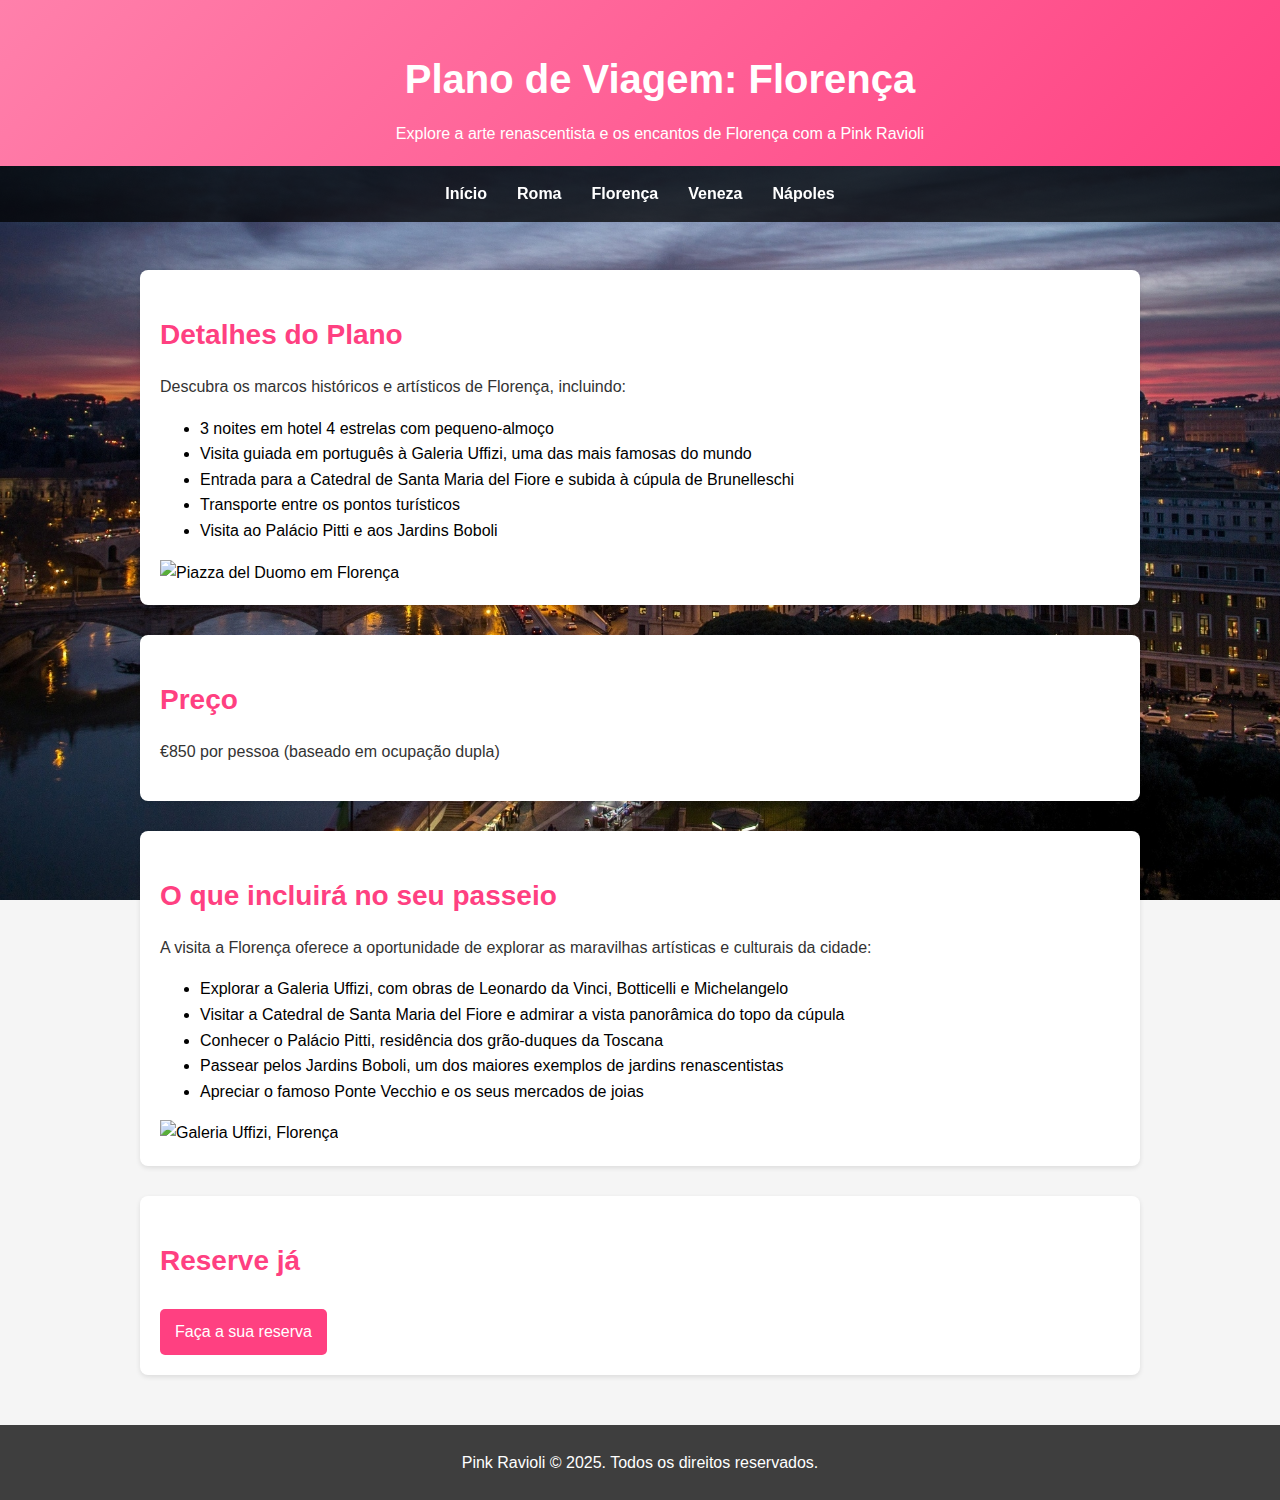
==== florenca.html @ b38cc567 "Add files via upload" ====
<!DOCTYPE html>
<html lang="pt">
<head>
    <meta charset="UTF-8">
    <meta name="viewport" content="width=device-width, initial-scale=1.0">
    <title>Plano de Viagem: Florença</title>
    <link rel="stylesheet" href="style.css">
</head>
<body>
    <header>
        <h1>Plano de Viagem: Florença</h1>
        <p>Explore a arte renascentista e os encantos de Florença com a Pink Ravioli</p>
    </header>
    <nav>
        <ul>
            <li><a href="index.html">Início</a></li>
            <li><a href="roma.html">Roma</a></li>
            <li><a href="florenca.html">Florença</a></li>
            <li><a href="veneza.html">Veneza</a></li>
            <li><a href="napoles.html">Nápoles</a></li>
        </ul>
    </nav>
    <main>
        <section>
            <h2>Detalhes do Plano</h2>
            <p>Descubra os marcos históricos e artísticos de Florença, incluindo:</p>
            <ul>
                <li>3 noites em hotel 4 estrelas com pequeno-almoço</li>
                <li>Visita guiada em português à Galeria Uffizi, uma das mais famosas do mundo</li>
                <li>Entrada para a Catedral de Santa Maria del Fiore e subida à cúpula de Brunelleschi</li>
                <li>Transporte entre os pontos turísticos</li>
                <li>Visita ao Palácio Pitti e aos Jardins Boboli</li>
            </ul>
            <img src="florenca-piazza-del-duomo.jpg" alt="Piazza del Duomo em Florença" style="width:100%; height:auto;">
        </section>
        <section>
            <h2>Preço</h2>
            <p>€850 por pessoa (baseado em ocupação dupla)</p>
        </section>
        <section>
            <h2>O que incluirá no seu passeio</h2>
            <p>A visita a Florença oferece a oportunidade de explorar as maravilhas artísticas e culturais da cidade:</p>
            <ul>
                <li>Explorar a Galeria Uffizi, com obras de Leonardo da Vinci, Botticelli e Michelangelo</li>
                <li>Visitar a Catedral de Santa Maria del Fiore e admirar a vista panorâmica do topo da cúpula</li>
                <li>Conhecer o Palácio Pitti, residência dos grão-duques da Toscana</li>
                <li>Passear pelos Jardins Boboli, um dos maiores exemplos de jardins renascentistas</li>
                <li>Apreciar o famoso Ponte Vecchio e os seus mercados de joias</li>
            </ul>
            <img src="galeria-uffizi.jpg" alt="Galeria Uffizi, Florença" style="width:100%; height:auto;">
        </section>
        <section>
            <h2>Reserve já</h2>
            <a href="reserva.html" class="button">Faça a sua reserva</a>
        </section>
    </main>
    <footer>
        <p>Pink Ravioli &copy; 2025. Todos os direitos reservados.</p>
    </footer>
</body>
</html>
---- style.css ----
body {
    background-color: whitesmoke;
    background-image: url('background.jpg');
    background-size: cover;
    background-attachment: fixed;
    color: #000;
    font-family: 'Poppins', sans-serif;
    font-size: 16px;
    line-height: 1.6;
    margin: 0;
}

header {
    color: white;
    padding: 20px;
    position: fixed;
    top: 0;
    width: 100%;
    background: linear-gradient(135deg, rgb(255, 128, 171), rgb(255, 64, 129));
    text-align: center;
}

nav {
    position: fixed;
    top: 150px;
    width: 100%;
}

header h1 {
    font-size: 40px;
    margin-bottom: 10px;
    font-family: 'Impact', sans-serif;
}

header p {
    font-size: 16px;
    margin: 0;
}

nav ul {
    list-style: none;
    display: flex;
    justify-content: center;
    padding: 15px 0;
    background-color: rgb(0, 0, 0, 0.75);
}

nav ul li {
    margin: 0 15px;
}

nav ul li a {
    color: #fff;
    text-decoration: none;
    font-weight: bold;
    transition: color 0.3s;
}

nav ul li a:hover {
    color: #ff80ab;
}

main {
    padding: 20px;
    max-width: 1200px;
    margin-top: 250px;
}

main section {
    margin-bottom: 30px;
    background-color: rgba(255, 255, 255, 1);
    border-radius: 8px;
    padding: 20px;
    box-shadow: 0 2px 5px rgba(0, 0, 0, 0.1);
}

section h2 {
    color: #ff4081;
    margin-bottom: 15px;
    font-size: 28px;
}

section p {
    color: #333;
}


.planos {
    display: flex;
    gap: 20px;
    flex-wrap: wrap;
    margin-top: 20px;
}

.plano {
    flex: 1;
    min-width: 280px;
    background: #fff;
    border: 2px solid #ff80ab;
    border-radius: 8px;
    padding: 15px;
    box-shadow: 0 2px 5px rgba(0, 0, 0, 0.1);
    transition: transform 0.3s, box-shadow 0.3s;
}

.plano:hover {
    transform: translateY(-5px);
    box-shadow: 0 5px 15px rgba(0, 0, 0, 0.2);
}

.plano h3 {
    color: #ff4081;
    font-size: 24px;
    margin-bottom: 10px;
}

.plano a, .button {
    display: inline-block;
    margin-top: 10px;
    color: #fff;
    background: #ff4081;
    padding: 10px 15px;
    text-decoration: none;
    border-radius: 5px;
    font-size: 16px;
}

.plano a:hover {
    background: #ff80ab;
}

form {
    background: #fff;
    padding: 20px;
    border: 1px solid #ddd;
    border-radius: 8px;
    max-width: 600px;
    margin: 0 auto 30px;
    border: none;
}

form label {
    margin-bottom: 5px;
    font-weight: bold;
    color: #000;
}

form input,
form select,
form textarea {
    width: 95%;
    padding: 10px;
    margin-bottom: 15px;
    border: 1px solid #ddd;
    border-radius: 5px;
    font-size: 16px;
    background: whitesmoke;
    color: #000;
}

form button {
    background: #ff4081;
    color: #fff;
    padding: 10px 20px;
    border: none;
    border-radius: 8px;
    font-size: 16px;
}

form button:hover {
    background: #ff80ab;
}

/* Tabelas */
table {
    width: 100%;
    border-collapse: collapse;
    margin-bottom: 20px;
}

table th,
table td {
    border: 1px solid #ddd;
    padding: 10px;
    text-align: left;
}

table thead {
    background: #ff4081;
    /* Rosa médio */
    color: #fff;
    /* Branco */
}

table tfoot {
    background: #fce4ec;
    /* Rosa claro */
}

/* Rodapé */
footer {
    background: rgba(0, 0, 0, 0.75);
    /* Preto */
    color: #fff;
    /* Branco */
    text-align: center;
    padding: 20px;
}

footer p {
    margin: 5px 0;
}

@media (min-width: 1024px) {
    body {
        text-align: center;
        height: 100vh;
        margin: 0;
    }

    main {
        display: inline-block;
        text-align: left;
        width: 80%;
        border-radius: 10px;
        max-width: 1000px;
        padding: 20px;
        vertical-align: middle;
    }

    footer {
        text-align: center;
    }
}
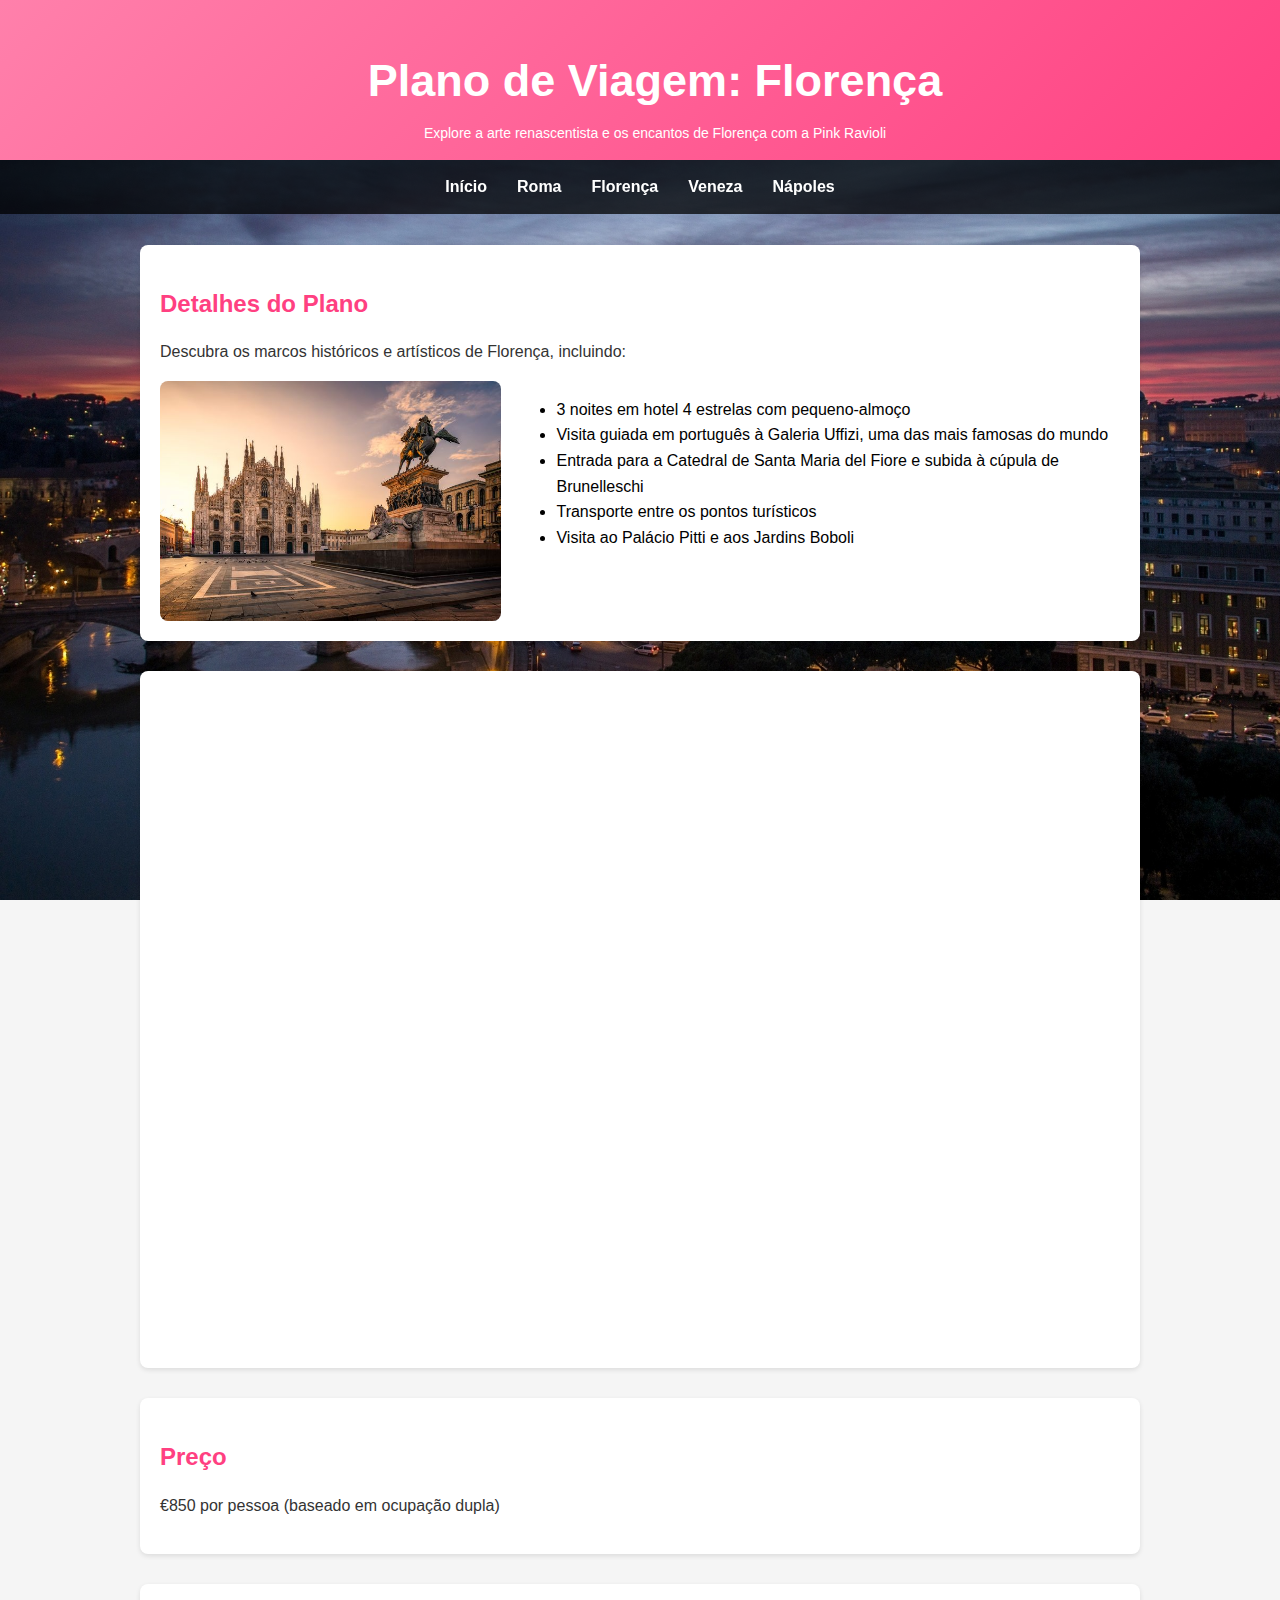
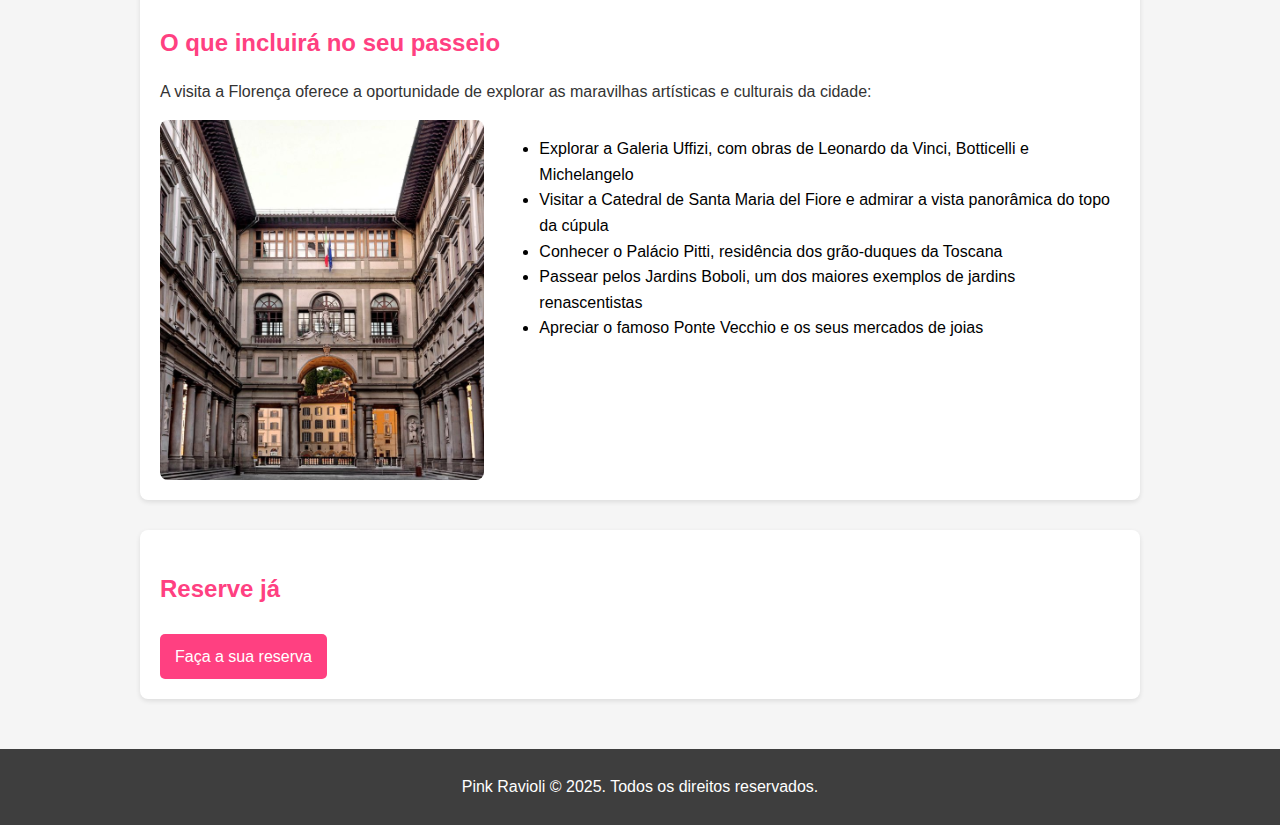
==== commit b56823da: "Add files via upload" ====
--- a/florenca.html
+++ b/florenca.html
@@ -24,6 +24,7 @@
         <section>
             <h2>Detalhes do Plano</h2>
             <p>Descubra os marcos históricos e artísticos de Florença, incluindo:</p>
+            <div id="florenca">
             <ul>
                 <li>3 noites em hotel 4 estrelas com pequeno-almoço</li>
                 <li>Visita guiada em português à Galeria Uffizi, uma das mais famosas do mundo</li>
@@ -31,7 +32,14 @@
                 <li>Transporte entre os pontos turísticos</li>
                 <li>Visita ao Palácio Pitti e aos Jardins Boboli</li>
             </ul>
-            <img src="florenca-piazza-del-duomo.jpg" alt="Piazza del Duomo em Florença" style="width:100%; height:auto;">
+        </div>
+        </section>
+        <section>
+            <iframe width=955px height=650 src="https://www.youtube.com/embed/DfW-Tn231Sk"
+                title="Florence in 4K" frameborder="0"
+                allow="accelerometer; autoplay; clipboard-write; encrypted-media; gyroscope; picture-in-picture"
+                allowfullscreen>
+            </iframe>
         </section>
         <section>
             <h2>Preço</h2>
@@ -40,6 +48,7 @@
         <section>
             <h2>O que incluirá no seu passeio</h2>
             <p>A visita a Florença oferece a oportunidade de explorar as maravilhas artísticas e culturais da cidade:</p>
+            <div id="galeria">
             <ul>
                 <li>Explorar a Galeria Uffizi, com obras de Leonardo da Vinci, Botticelli e Michelangelo</li>
                 <li>Visitar a Catedral de Santa Maria del Fiore e admirar a vista panorâmica do topo da cúpula</li>
@@ -47,7 +56,7 @@
                 <li>Passear pelos Jardins Boboli, um dos maiores exemplos de jardins renascentistas</li>
                 <li>Apreciar o famoso Ponte Vecchio e os seus mercados de joias</li>
             </ul>
-            <img src="galeria-uffizi.jpg" alt="Galeria Uffizi, Florença" style="width:100%; height:auto;">
+        </div>
         </section>
         <section>
             <h2>Reserve já</h2>
--- a/style.css
+++ b/style.css
@@ -12,7 +12,7 @@
 
 header {
     color: white;
-    padding: 20px;
+    padding: 15px;
     position: fixed;
     top: 0;
     width: 100%;
@@ -22,18 +22,18 @@
 
 nav {
     position: fixed;
-    top: 150px;
+    margin-top: -75px;
     width: 100%;
 }
 
 header h1 {
-    font-size: 40px;
-    margin-bottom: 10px;
+    font-size: 33px;
+    margin-bottom: 5px;
     font-family: 'Impact', sans-serif;
 }
 
 header p {
-    font-size: 16px;
+    font-size: 14px;
     margin: 0;
 }
 
@@ -41,7 +41,7 @@
     list-style: none;
     display: flex;
     justify-content: center;
-    padding: 15px 0;
+    padding: 10px 0;
     background-color: rgb(0, 0, 0, 0.75);
 }
 
@@ -60,10 +60,21 @@
     color: #ff80ab;
 }
 
+dl > dh {
+    color: #ff80ab;
+}
+
+iframe {
+    width: 100%;
+    max-width: 100%;
+    border: none;
+    border-radius: 8px;
+}
+
 main {
     padding: 20px;
     max-width: 1200px;
-    margin-top: 250px;
+    margin-top: 190px;
 }
 
 main section {
@@ -100,12 +111,6 @@
     border-radius: 8px;
     padding: 15px;
     box-shadow: 0 2px 5px rgba(0, 0, 0, 0.1);
-    transition: transform 0.3s, box-shadow 0.3s;
-}
-
-.plano:hover {
-    transform: translateY(-5px);
-    box-shadow: 0 5px 15px rgba(0, 0, 0, 0.2);
 }
 
 .plano h3 {
@@ -114,7 +119,8 @@
     margin-bottom: 10px;
 }
 
-.plano a, .button {
+.plano a,
+.button {
     display: inline-block;
     margin-top: 10px;
     color: #fff;
@@ -127,6 +133,38 @@
 
 .plano a:hover {
     background: #ff80ab;
+}
+
+#detalhes-plano, #passeio, #planoveneza, #planogondola, #florenca, #galeria {
+    display: flex;
+    align-items: flex-start;
+    gap: 15px;
+    font-family: Arial, sans-serif;
+    font-size: 16px;
+    line-height: 1.6;
+}
+
+#detalhes-plano::before, #passeio::before, #planoveneza::before, #planogondola::before, #florenca::before, #galeria::before {
+    content: "";
+    display: block;
+    width: 360px;
+    height: 240px;
+    background-size: cover;
+    background-position: center;
+    border-radius: 8px;
+}
+
+#detalhes-plano::before { background-image: url('coliseu-roma.png'); }
+#passeio::before { background-image: url('forum-romano.png'); }
+#planoveneza::before { background-image: url('imagem-veneza.png'); }
+#planogondola::before { background-image: url('gondola-veneza.png'); }
+#florenca::before { background-image: url('florenca-piazza-del-duomo.png'); }
+#galeria::before { background-image: url('galeria-uffizi.png'); width: 360px; height: 360px; }
+
+#copy {
+    text-align: center;
+    position: relative;
+    margin-top: 333px;
 }
 
 form {
@@ -171,7 +209,6 @@
     background: #ff80ab;
 }
 
-/* Tabelas */
 table {
     width: 100%;
     border-collapse: collapse;
@@ -187,35 +224,73 @@
 
 table thead {
     background: #ff4081;
-    /* Rosa médio */
-    color: #fff;
-    /* Branco */
+    color: #fff;
 }
 
 table tfoot {
     background: #fce4ec;
-    /* Rosa claro */
-}
-
-/* Rodapé */
+}
+
 footer {
     background: rgba(0, 0, 0, 0.75);
-    /* Preto */
-    color: #fff;
-    /* Branco */
+    color: #fff;
     text-align: center;
     padding: 20px;
 }
 
 footer p {
     margin: 5px 0;
+}
+
+@media (min-width: 768px) {
+    header h1 {
+        font-size: 45px;
+    }
+
+    nav {
+        margin-top: -71px;
+    }
+
+    nav ul {
+        padding: 12px 0;
+    }
+
+    nav ul li a {
+        font-size: 16px;
+    }
+
+    section h2 {
+        font-size: 24px;
+    }
+
+    .planos {
+        flex-direction: row;
+        flex-wrap: wrap;
+        justify-content: space-between;
+    }
+
+    .plano {
+        flex: 1;
+        min-width: 280px;
+    }
+
+    main {
+        padding: 20px;
+        margin-top: 215px;
+    }
 }
 
 @media (min-width: 1024px) {
     body {
         text-align: center;
-        height: 100vh;
-        margin: 0;
+    }
+
+    nav {
+        margin-top: 144px;
+    }
+
+    nav ul {
+        padding: 14px 0;
     }
 
     main {
@@ -225,10 +300,11 @@
         border-radius: 10px;
         max-width: 1000px;
         padding: 20px;
-        vertical-align: middle;
+        margin-top: 225px;
+        
     }
 
     footer {
         text-align: center;
     }
-}+}
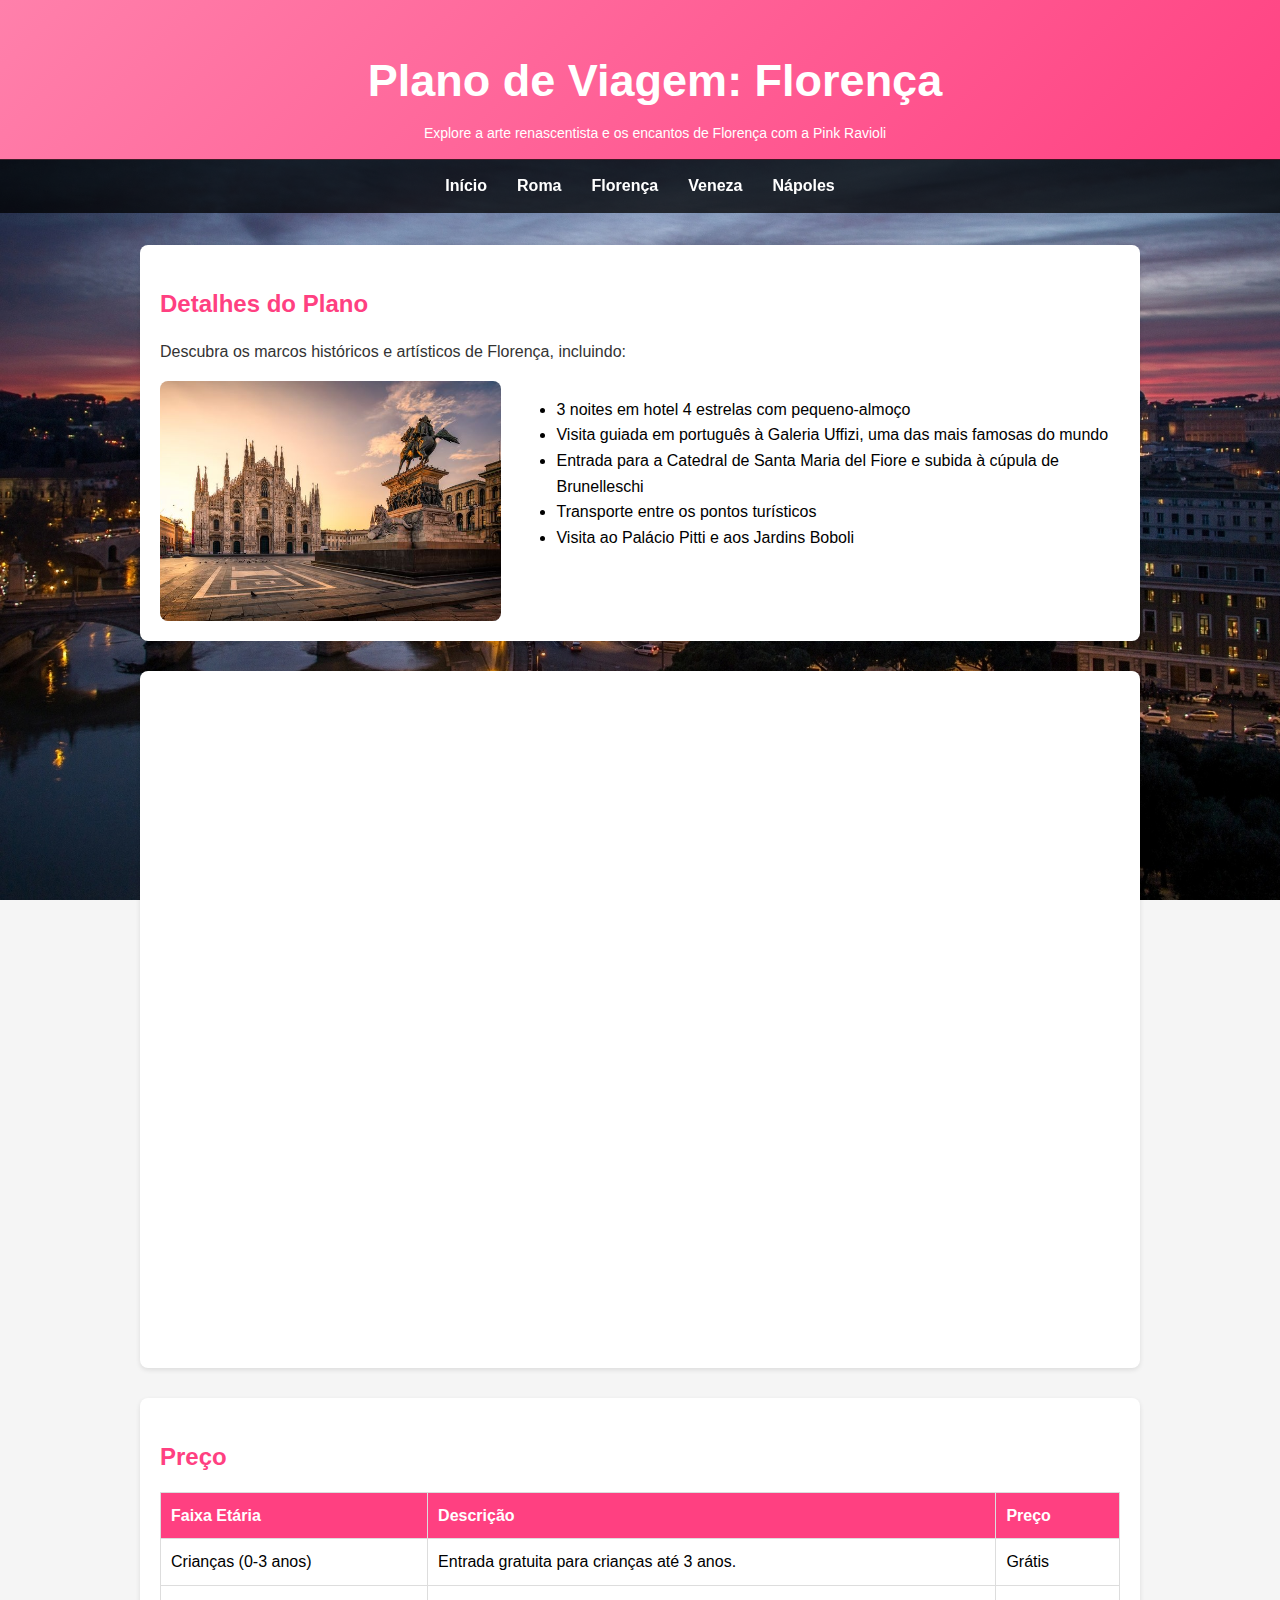
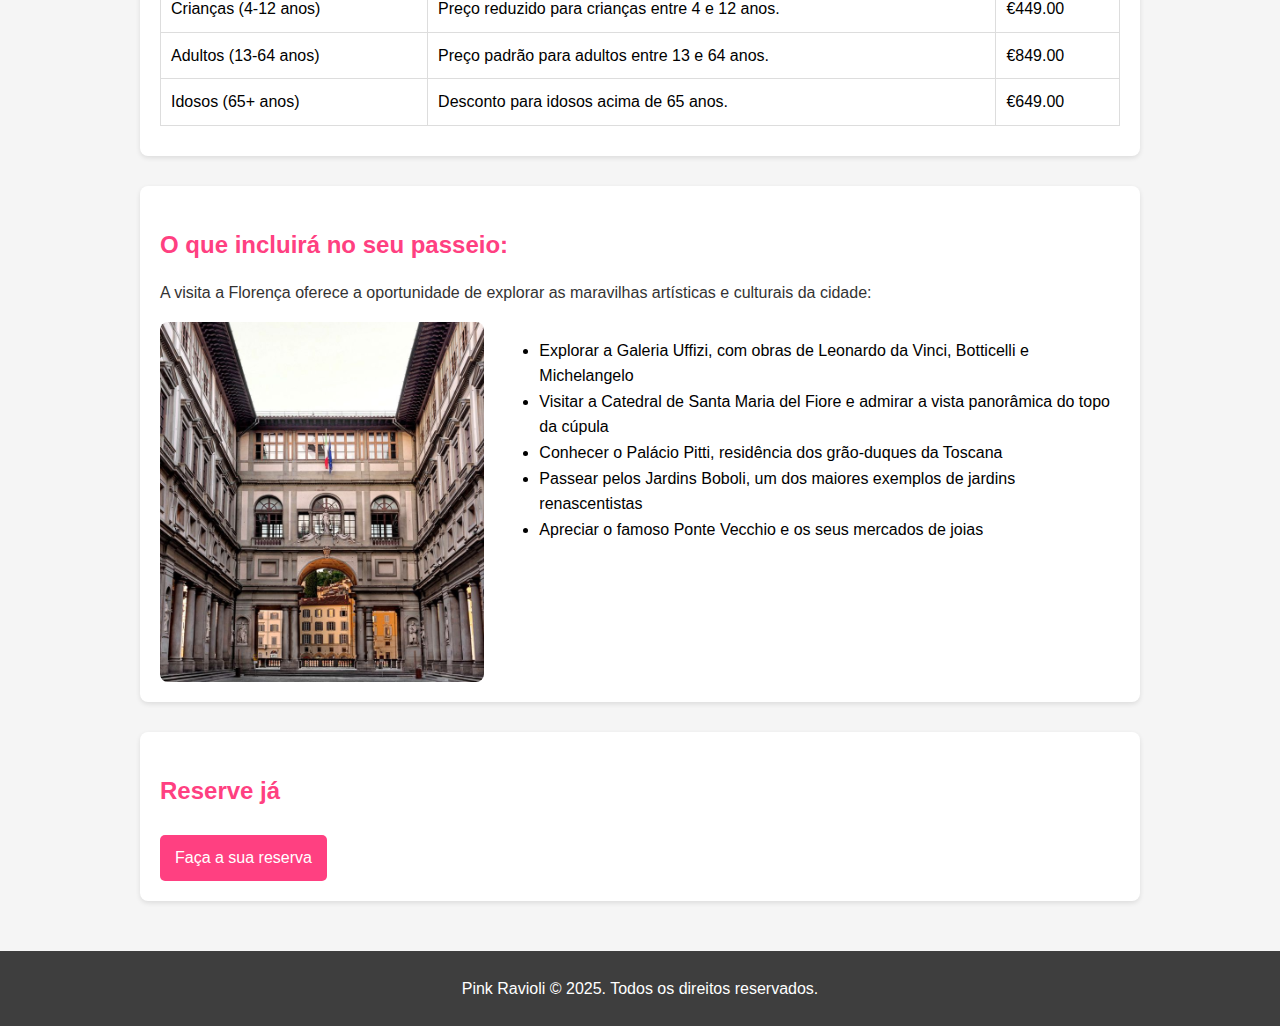
==== commit 1d6dc44d: "Add files via upload" ====
--- a/florenca.html
+++ b/florenca.html
@@ -1,11 +1,12 @@
 <!DOCTYPE html>
 <html lang="pt">
+
 <head>
     <meta charset="UTF-8">
-    <meta name="viewport" content="width=device-width, initial-scale=1.0">
     <title>Plano de Viagem: Florença</title>
     <link rel="stylesheet" href="style.css">
 </head>
+
 <body>
     <header>
         <h1>Plano de Viagem: Florença</h1>
@@ -24,39 +25,70 @@
         <section>
             <h2>Detalhes do Plano</h2>
             <p>Descubra os marcos históricos e artísticos de Florença, incluindo:</p>
-            <div id="florenca">
-            <ul>
-                <li>3 noites em hotel 4 estrelas com pequeno-almoço</li>
-                <li>Visita guiada em português à Galeria Uffizi, uma das mais famosas do mundo</li>
-                <li>Entrada para a Catedral de Santa Maria del Fiore e subida à cúpula de Brunelleschi</li>
-                <li>Transporte entre os pontos turísticos</li>
-                <li>Visita ao Palácio Pitti e aos Jardins Boboli</li>
-            </ul>
-        </div>
+            <div id="planoflorenca">
+                <ul>
+                    <li>3 noites em hotel 4 estrelas com pequeno-almoço</li>
+                    <li>Visita guiada em português à Galeria Uffizi, uma das mais famosas do mundo</li>
+                    <li>Entrada para a Catedral de Santa Maria del Fiore e subida à cúpula de Brunelleschi</li>
+                    <li>Transporte entre os pontos turísticos</li>
+                    <li>Visita ao Palácio Pitti e aos Jardins Boboli</li>
+                </ul>
+            </div>
         </section>
         <section>
-            <iframe width=955px height=650 src="https://www.youtube.com/embed/DfW-Tn231Sk"
-                title="Florence in 4K" frameborder="0"
-                allow="accelerometer; autoplay; clipboard-write; encrypted-media; gyroscope; picture-in-picture"
+            <iframe width=955px height=650px src="https://www.youtube.com/embed/DfW-Tn231Sk" title="Florence in 4K"
+                frameborder="0"
+                allow="encrypted-media; gyroscope; picture-in-picture"
                 allowfullscreen>
             </iframe>
         </section>
         <section>
             <h2>Preço</h2>
-            <p>€850 por pessoa (baseado em ocupação dupla)</p>
+            <table>
+                <thead>
+                    <tr>
+                        <th>Faixa Etária</th>
+                        <th>Descrição</th>
+                        <th>Preço</th>
+                    </tr>
+                </thead>
+                <tbody>
+                    <tr>
+                        <td>Crianças (0-3 anos)</td>
+                        <td>Entrada gratuita para crianças até 3 anos.</td>
+                        <td>Grátis</td>
+                    </tr>
+                    <tr>
+                        <td>Crianças (4-12 anos)</td>
+                        <td>Preço reduzido para crianças entre 4 e 12 anos.</td>
+                        <td>€449.00</td>
+                    </tr>
+                    <tr>
+                        <td>Adultos (13-64 anos)</td>
+                        <td>Preço padrão para adultos entre 13 e 64 anos.</td>
+                        <td>€849.00</td>
+                    </tr>
+                    <tr>
+                        <td>Idosos (65+ anos)</td>
+                        <td>Desconto para idosos acima de 65 anos.</td>
+                        <td>€649.00</td>
+                    </tr>
+                </tbody>
+            </table>
         </section>
         <section>
-            <h2>O que incluirá no seu passeio</h2>
-            <p>A visita a Florença oferece a oportunidade de explorar as maravilhas artísticas e culturais da cidade:</p>
-            <div id="galeria">
-            <ul>
-                <li>Explorar a Galeria Uffizi, com obras de Leonardo da Vinci, Botticelli e Michelangelo</li>
-                <li>Visitar a Catedral de Santa Maria del Fiore e admirar a vista panorâmica do topo da cúpula</li>
-                <li>Conhecer o Palácio Pitti, residência dos grão-duques da Toscana</li>
-                <li>Passear pelos Jardins Boboli, um dos maiores exemplos de jardins renascentistas</li>
-                <li>Apreciar o famoso Ponte Vecchio e os seus mercados de joias</li>
-            </ul>
-        </div>
+            <h2>O que incluirá no seu passeio:</h2>
+            <p>A visita a Florença oferece a oportunidade de explorar as maravilhas artísticas e culturais da cidade:
+            </p>
+            <div id="planogaleria">
+                <ul>
+                    <li>Explorar a Galeria Uffizi, com obras de Leonardo da Vinci, Botticelli e Michelangelo</li>
+                    <li>Visitar a Catedral de Santa Maria del Fiore e admirar a vista panorâmica do topo da cúpula</li>
+                    <li>Conhecer o Palácio Pitti, residência dos grão-duques da Toscana</li>
+                    <li>Passear pelos Jardins Boboli, um dos maiores exemplos de jardins renascentistas</li>
+                    <li>Apreciar o famoso Ponte Vecchio e os seus mercados de joias</li>
+                </ul>
+            </div>
         </section>
         <section>
             <h2>Reserve já</h2>
@@ -67,4 +99,5 @@
         <p>Pink Ravioli &copy; 2025. Todos os direitos reservados.</p>
     </footer>
 </body>
-</html>
+
+</html>--- a/style.css
+++ b/style.css
@@ -135,7 +135,7 @@
     background: #ff80ab;
 }
 
-#detalhes-plano, #passeio, #planoveneza, #planogondola, #florenca, #galeria {
+#planoroma, #planoforum, #planoveneza, #planogondola, #planoflorenca, #planogaleria {
     display: flex;
     align-items: flex-start;
     gap: 15px;
@@ -144,7 +144,7 @@
     line-height: 1.6;
 }
 
-#detalhes-plano::before, #passeio::before, #planoveneza::before, #planogondola::before, #florenca::before, #galeria::before {
+#planoroma::before, #planoforum::before, #planoveneza::before, #planogondola::before, #planoflorenca::before, #planogaleria::before {
     content: "";
     display: block;
     width: 360px;
@@ -154,12 +154,12 @@
     border-radius: 8px;
 }
 
-#detalhes-plano::before { background-image: url('coliseu-roma.png'); }
-#passeio::before { background-image: url('forum-romano.png'); }
+#planoroma::before { background-image: url('coliseu-roma.png'); }
+#planoforum::before { background-image: url('forum-romano.png'); }
 #planoveneza::before { background-image: url('imagem-veneza.png'); }
 #planogondola::before { background-image: url('gondola-veneza.png'); }
-#florenca::before { background-image: url('florenca-piazza-del-duomo.png'); }
-#galeria::before { background-image: url('galeria-uffizi.png'); width: 360px; height: 360px; }
+#planoflorenca::before { background-image: url('florenca-piazza-del-duomo.png'); }
+#planogaleria::before { background-image: url('galeria-uffizi.png'); width: 360px; height: 360px; }
 
 #copy {
     text-align: center;
@@ -209,10 +209,14 @@
     background: #ff80ab;
 }
 
+table h1:hover {
+    cursor: pointer;
+}
+
 table {
     width: 100%;
     border-collapse: collapse;
-    margin-bottom: 20px;
+    margin-bottom: 10px;
 }
 
 table th,
@@ -242,6 +246,27 @@
     margin: 5px 0;
 }
 
+.testemunhos {
+    display: grid;
+    grid-template-columns: repeat(auto-fill, minmax(300px, 1fr));
+    gap: 20px;
+    margin-top: 20px;
+}
+
+.testemunho {
+    padding: 20px;
+    border-radius: 8px;
+    border: 2px solid #ff80ab;
+    text-align: center;
+}
+
+.testemunho footer {
+    background-color: #ff80ab;
+    font-style: italic;
+    margin-top: 10px;
+    color: #fff;
+}
+
 @media (min-width: 768px) {
     header h1 {
         font-size: 45px;
@@ -286,7 +311,7 @@
     }
 
     nav {
-        margin-top: 144px;
+        margin-top: 143px;
     }
 
     nav ul {
@@ -307,4 +332,4 @@
     footer {
         text-align: center;
     }
-}
+}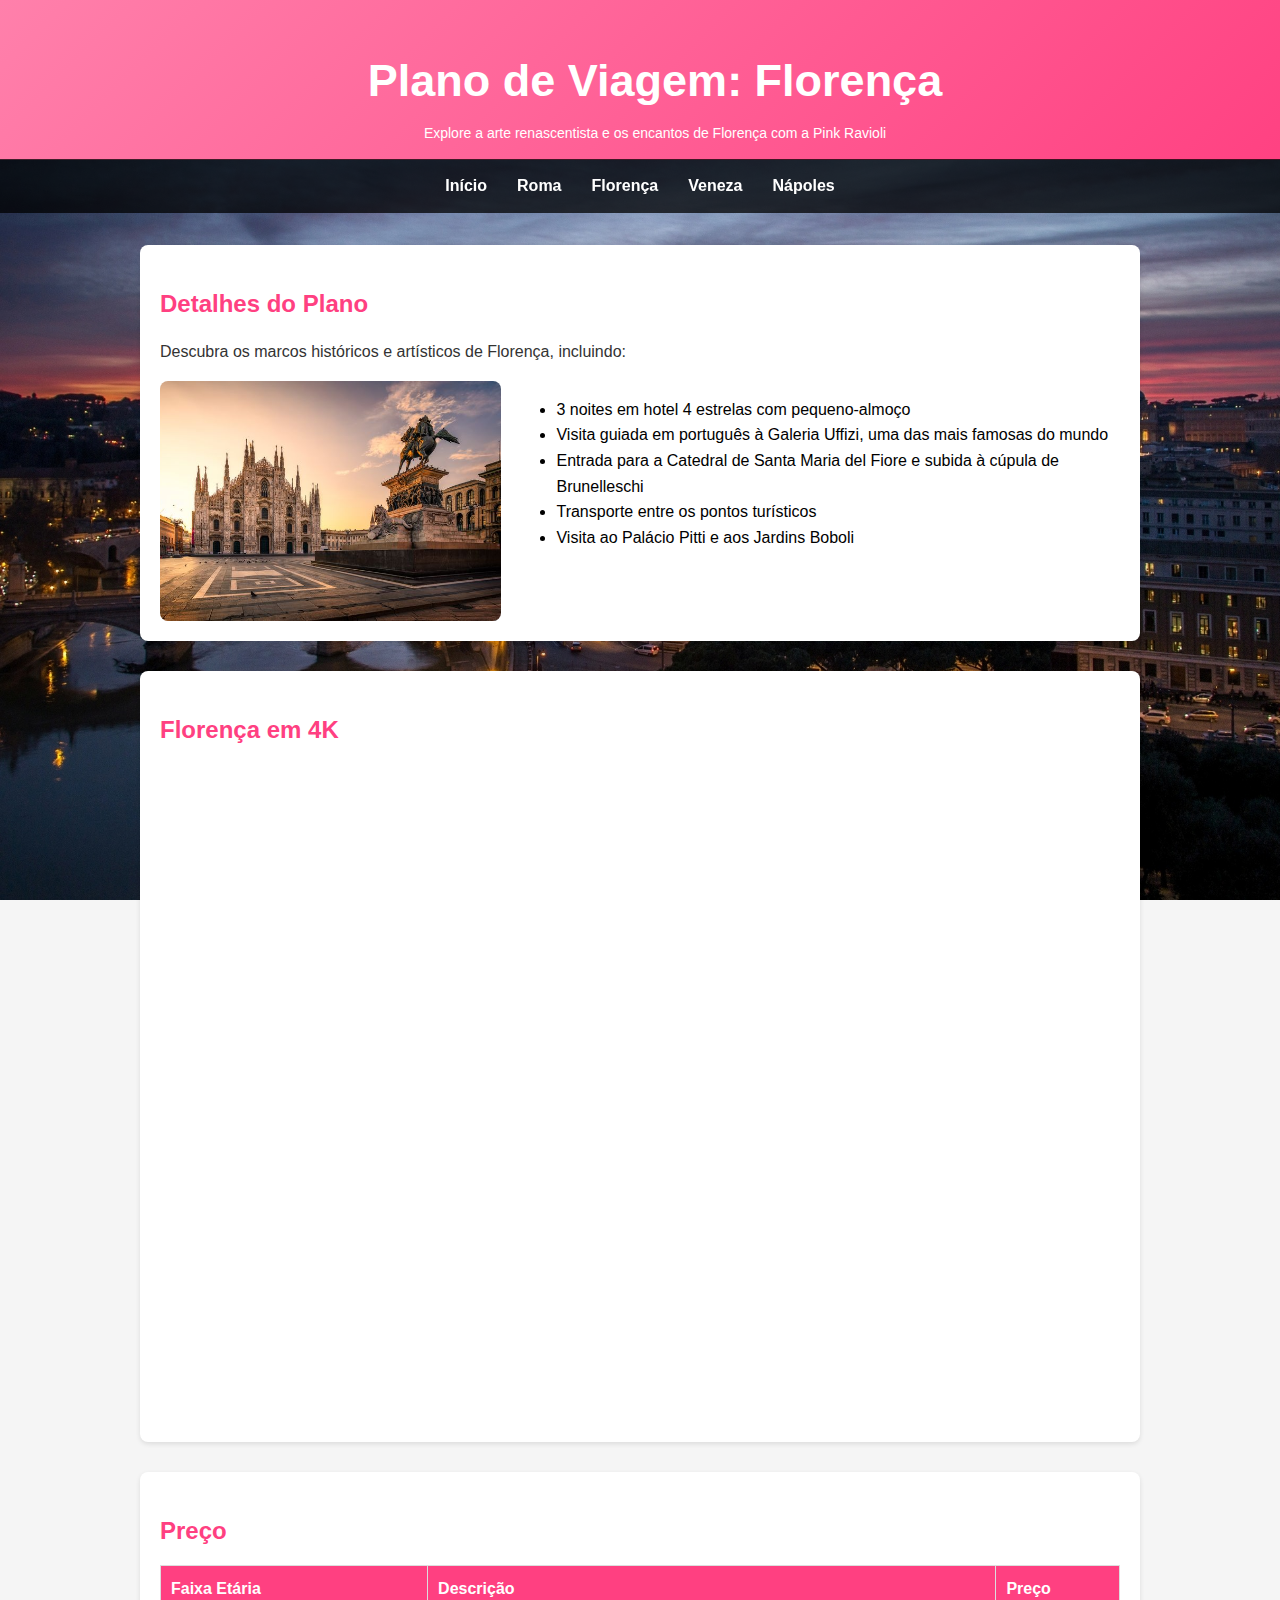
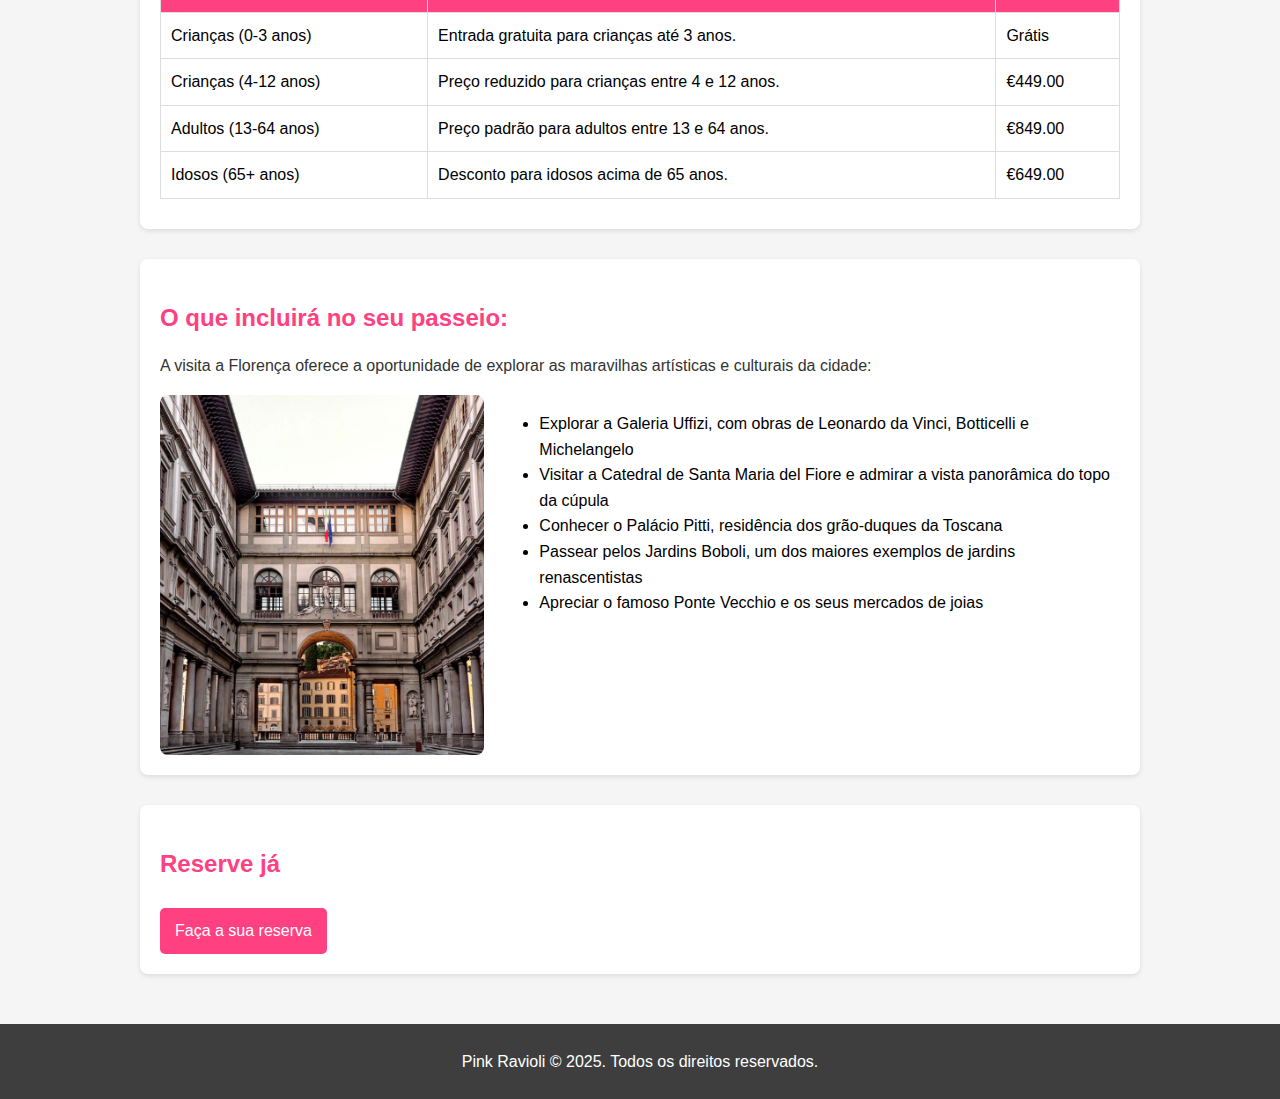
==== commit 9c74ed7b: "Add files via upload" ====
--- a/florenca.html
+++ b/florenca.html
@@ -36,10 +36,9 @@
             </div>
         </section>
         <section>
-            <iframe width=955px height=650px src="https://www.youtube.com/embed/DfW-Tn231Sk" title="Florence in 4K"
-                frameborder="0"
-                allow="encrypted-media; gyroscope; picture-in-picture"
-                allowfullscreen>
+            <h2>Florença em 4K</h2>
+            <iframe width=955 height=650 src="https://www.youtube.com/embed/DfW-Tn231Sk" title="Florence in 4K"
+                allow="encrypted-media; gyroscope; picture-in-picture" allowfullscreen>
             </iframe>
         </section>
         <section>
--- a/style.css
+++ b/style.css
@@ -60,7 +60,7 @@
     color: #ff80ab;
 }
 
-dl > dh {
+dl>dh {
     color: #ff80ab;
 }
 
@@ -135,7 +135,13 @@
     background: #ff80ab;
 }
 
-#planoroma, #planoforum, #planoveneza, #planogondola, #planoflorenca, #planogaleria {
+#planoroma,
+#planoforum,
+#planoveneza,
+#planogondola,
+#planoflorenca,
+#planogaleria,
+#logo {
     display: flex;
     align-items: flex-start;
     gap: 15px;
@@ -144,7 +150,12 @@
     line-height: 1.6;
 }
 
-#planoroma::before, #planoforum::before, #planoveneza::before, #planogondola::before, #planoflorenca::before, #planogaleria::before {
+#planoroma::before,
+#planoforum::before,
+#planoveneza::before,
+#planogondola::before,
+#planoflorenca::before,
+#planogaleria::before {
     content: "";
     display: block;
     width: 360px;
@@ -154,12 +165,45 @@
     border-radius: 8px;
 }
 
-#planoroma::before { background-image: url('coliseu-roma.png'); }
-#planoforum::before { background-image: url('forum-romano.png'); }
-#planoveneza::before { background-image: url('imagem-veneza.png'); }
-#planogondola::before { background-image: url('gondola-veneza.png'); }
-#planoflorenca::before { background-image: url('florenca-piazza-del-duomo.png'); }
-#planogaleria::before { background-image: url('galeria-uffizi.png'); width: 360px; height: 360px; }
+#logo::before {
+    content: "";
+    display: block;
+    width: 600px;
+    height: 150px;
+    background-size: cover;
+    background-position: center;
+    border-radius: 8px;
+}
+
+#logo::before {
+    background-image: url('pink_ravioli2.png');
+}
+
+#planoroma::before {
+    background-image: url('coliseu-roma.png');
+}
+
+#planoforum::before {
+    background-image: url('forum-romano.png');
+}
+
+#planoveneza::before {
+    background-image: url('imagem-veneza.png');
+}
+
+#planogondola::before {
+    background-image: url('gondola-veneza.png');
+}
+
+#planoflorenca::before {
+    background-image: url('florenca-piazza-del-duomo.png');
+}
+
+#planogaleria::before {
+    background-image: url('galeria-uffizi.png');
+    width: 360px;
+    height: 360px;
+}
 
 #copy {
     text-align: center;
@@ -209,7 +253,11 @@
     background: #ff80ab;
 }
 
-table h1:hover {
+#tabela {
+    font-size: 25px;
+}
+
+#tabela:hover {
     cursor: pointer;
 }
 
@@ -326,7 +374,7 @@
         max-width: 1000px;
         padding: 20px;
         margin-top: 225px;
-        
+
     }
 
     footer {
